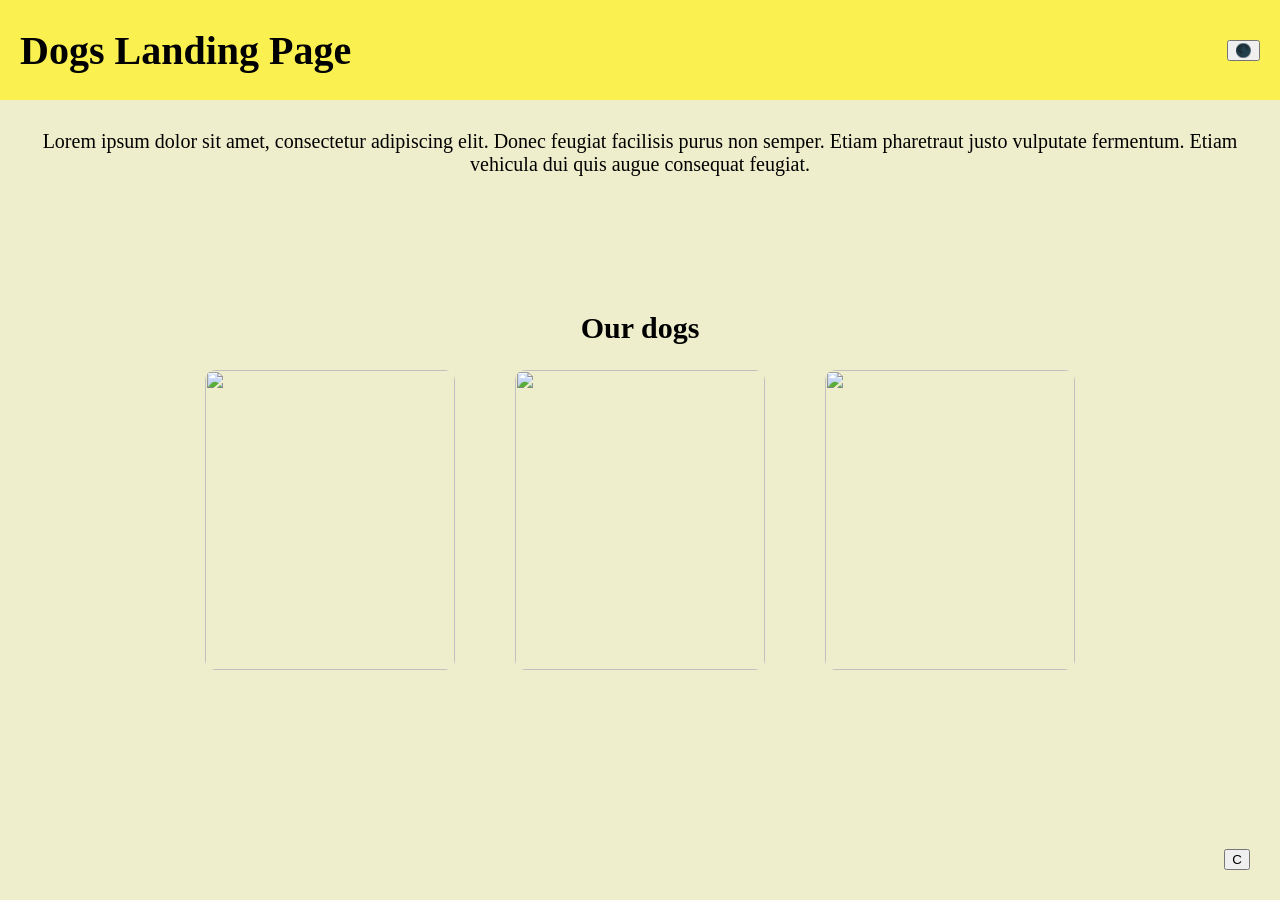
==== index.html @ 4f8bdd72 "Add load-content.js with content object" ====
<!DOCTYPE html>
<html lang="en">

<head>
  <meta charset="utf-8">
  <title>Dogs Landing Page</title>
  <link rel="stylesheet" href="style.css" />
</head>

<body>
  <header>
    <h1>Dogs Landing Page</h1>
    <button id="theme-button">🌑</button>
  </header>

  <section id="hero">
    <h2>Our dogs</h2>
    <div id="hero-images">
      <img src="https://images.dog.ceo/breeds/terrier-yorkshire/n02094433_2114.jpg" />
      <img src="https://images.dog.ceo/breeds/segugio-italian/n02090722_001.jpg" />
      <img src="https://images.dog.ceo/breeds/shihtzu/n02086240_1170.jpg" />
    </div>
  </section>

  <button id="console-button">C</button>

  <script src="script.js"></script>
  <script src="load-content.js"></script>
</body>

</html>
---- style.css ----
body {
  background-color: rgb(238, 238, 204);
  margin: 0;
  padding: 0;
  font-size: 20px;
}

header {
  background-color: #FAF151;
  height: 100px;
  display: flex;
  justify-content: space-between;
  align-items: center;
  padding: 0 20px;
}

h1 {
  margin: 0;
}

p {
  text-align: center;
  padding: 10px;
}

img {
  height: 300px;
  width: 250px;
}

#hero {
  margin-top: 50px;
  display: flex;
  flex-direction: column;
  align-items: center;
  padding: 50px;
}

#hero-images {
  display: flex;
  gap: 60px;
}

#hero-images img {
  border-radius: 10px;
}

#console-button {
  position: fixed;
  right: 30px;
  bottom: 30px;
}
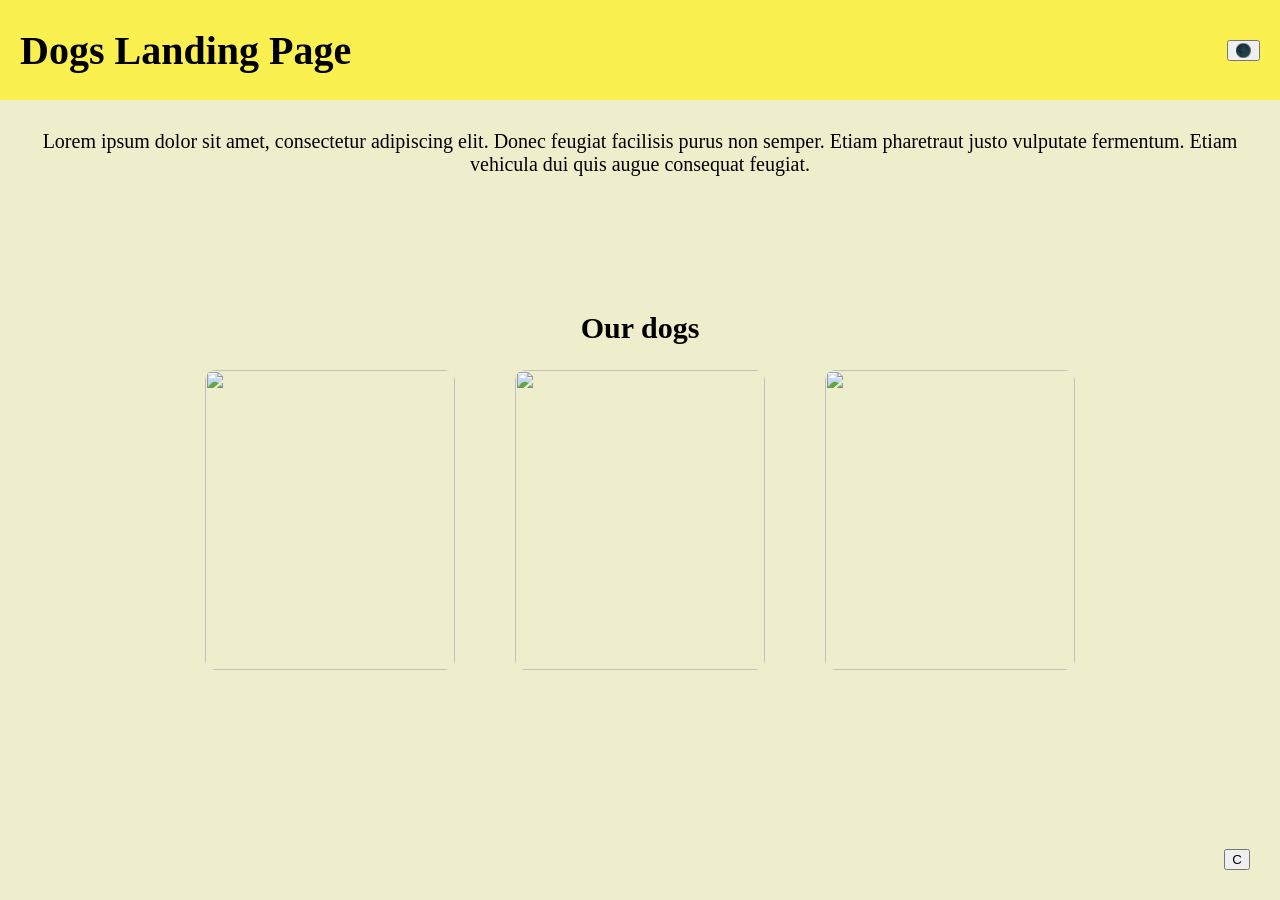
==== commit 411e56fc: "Change title and h1 with JS" ====
--- a/index.html
+++ b/index.html
@@ -3,13 +3,13 @@
 
 <head>
   <meta charset="utf-8">
-  <title>Dogs Landing Page</title>
+  <title></title>
   <link rel="stylesheet" href="style.css" />
 </head>
 
 <body>
   <header>
-    <h1>Dogs Landing Page</h1>
+    <h1></h1>
     <button id="theme-button">🌑</button>
   </header>
 
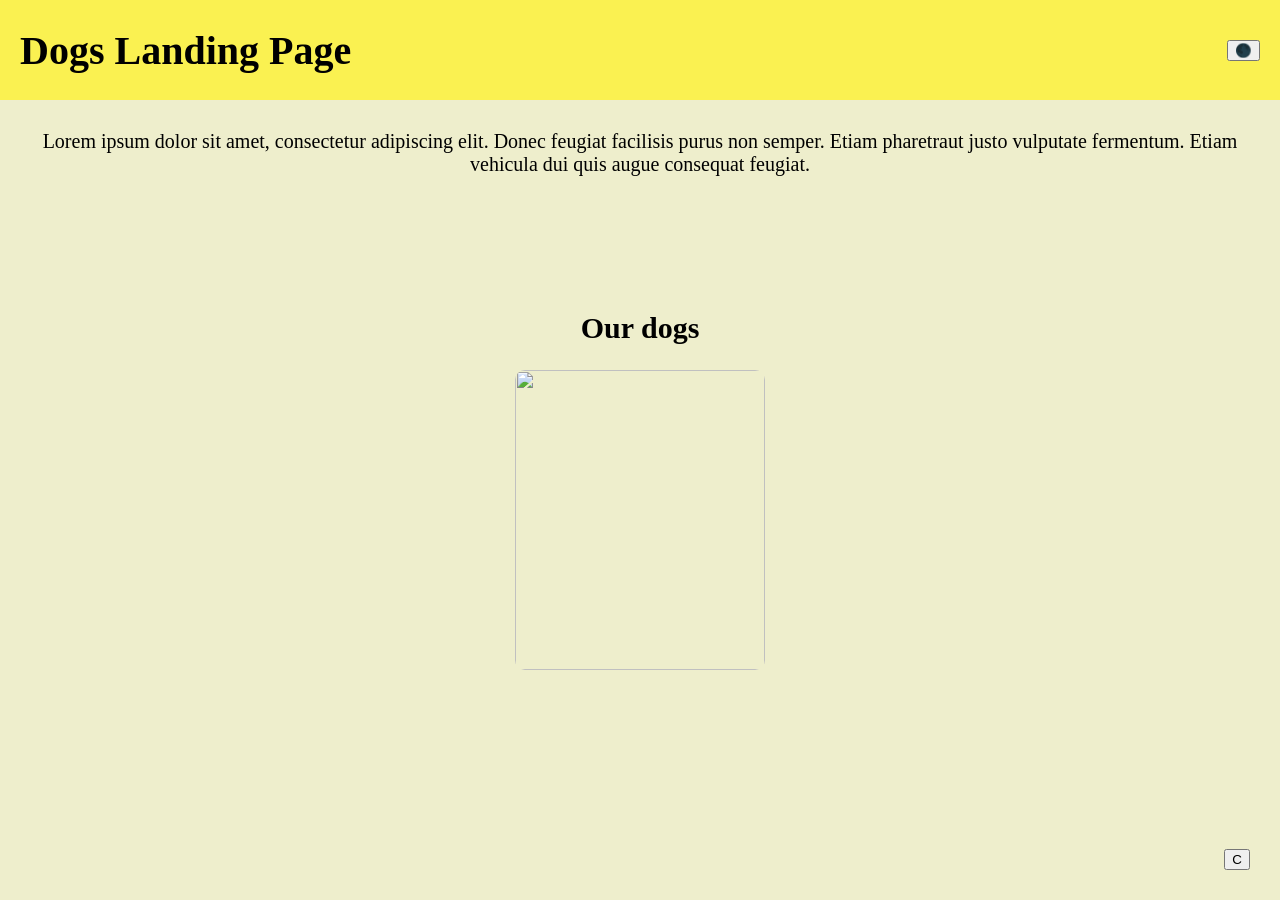
==== commit 9ab8c92a: "Add image from JS" ====
--- a/index.html
+++ b/index.html
@@ -14,11 +14,8 @@
   </header>
 
   <section id="hero">
-    <h2>Our dogs</h2>
+    <h2></h2>
     <div id="hero-images">
-      <img src="https://images.dog.ceo/breeds/terrier-yorkshire/n02094433_2114.jpg" />
-      <img src="https://images.dog.ceo/breeds/segugio-italian/n02090722_001.jpg" />
-      <img src="https://images.dog.ceo/breeds/shihtzu/n02086240_1170.jpg" />
     </div>
   </section>
 
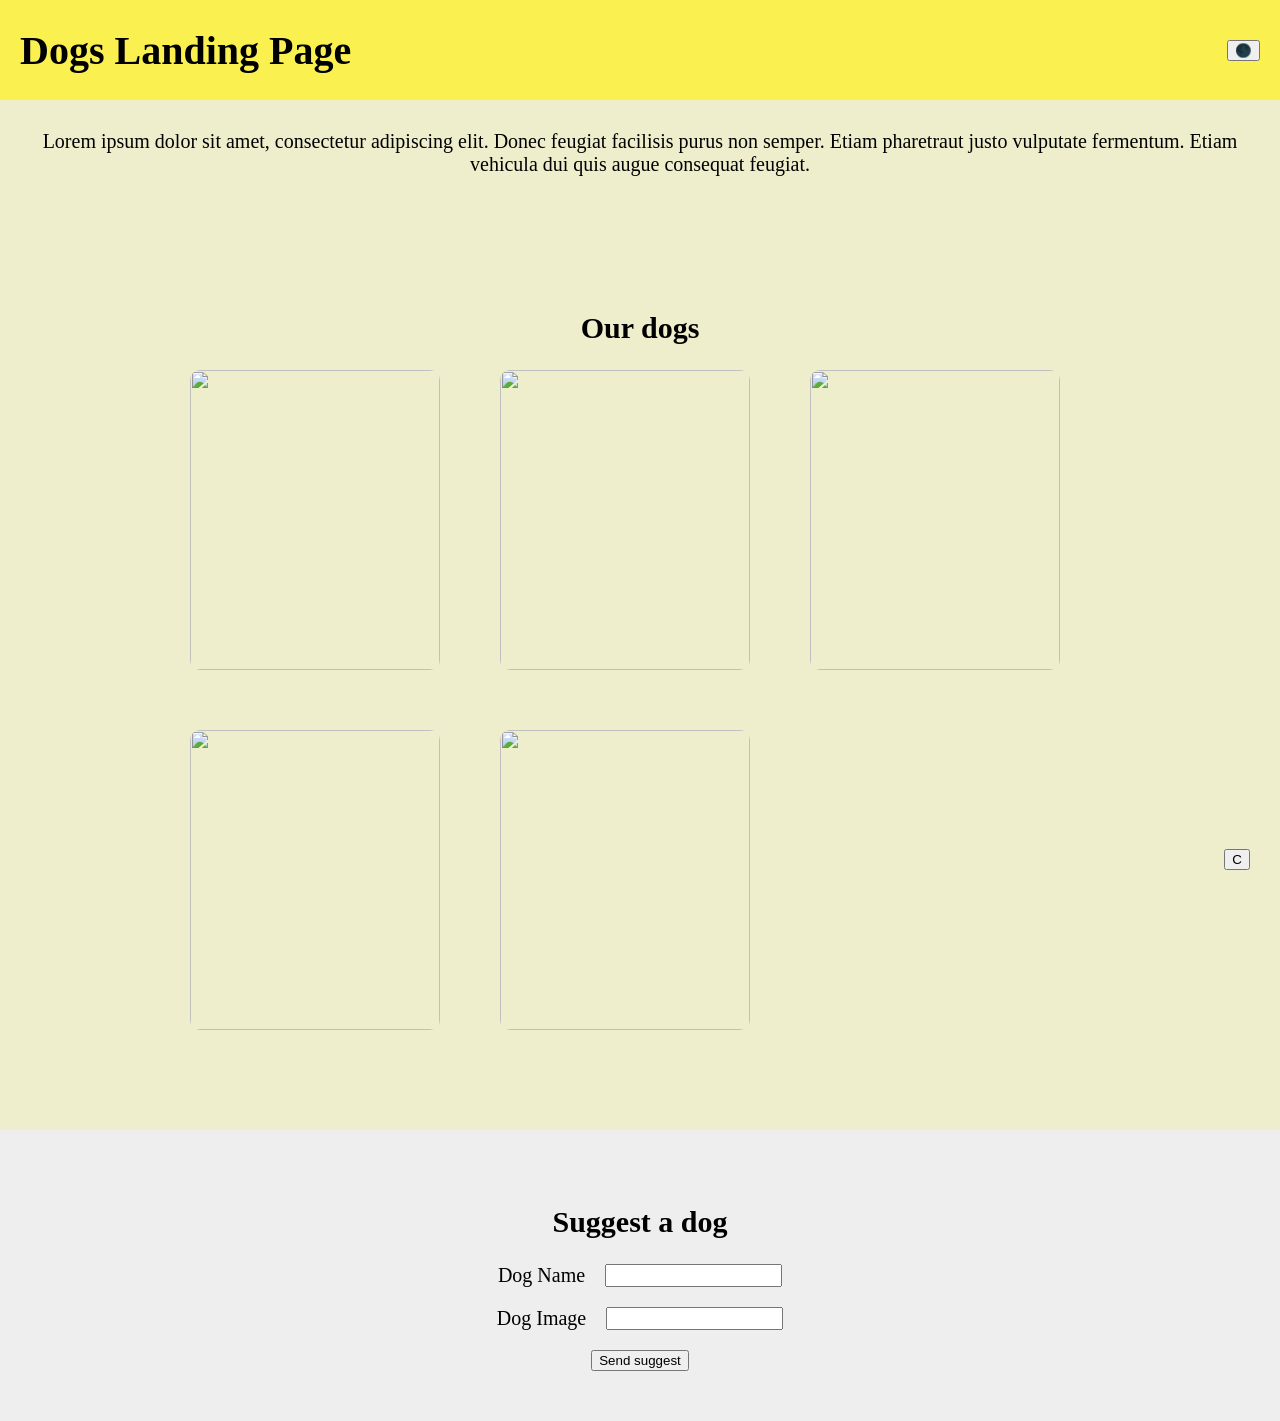
==== commit 06f412b7: "Add section for suggesting a dog" ====
--- a/index.html
+++ b/index.html
@@ -13,10 +13,27 @@
     <button id="theme-button">🌑</button>
   </header>
 
-  <section id="hero">
+  <section id="hero" class="my-section">
     <h2></h2>
     <div id="hero-images">
     </div>
+  </section>
+
+  <section id="suggest-dog" class="my-section gray">
+    <h2>Suggest a dog</h2>
+    <form id="dog-form">
+      <div>
+        <label for="dog-name">Dog Name</label>
+        <input type="text" id="dog-name">
+      </div>
+      <div>
+        <label for="dog-image">Dog Image</label>
+        <input type="text" id="dog-image">
+      </div>
+      <div>
+        <input type="submit" value="Send suggest">
+      </div>
+    </form>
   </section>
 
   <button id="console-button">C</button>
--- a/style.css
+++ b/style.css
@@ -28,7 +28,7 @@
   width: 250px;
 }
 
-#hero {
+.my-section {
   margin-top: 50px;
   display: flex;
   flex-direction: column;
@@ -36,8 +36,14 @@
   padding: 50px;
 }
 
+.gray {
+  background: #EEE;
+}
+
 #hero-images {
   display: flex;
+  flex-wrap: wrap;
+  max-width: 900px;
   gap: 60px;
 }
 
@@ -50,3 +56,15 @@
   right: 30px;
   bottom: 30px;
 }
+
+#dog-form {
+  display: flex;
+  flex-direction: column;
+  align-items: center;
+  gap: 20px;
+}
+
+#dog-form div {
+  display: flex;
+  gap: 20px;
+}
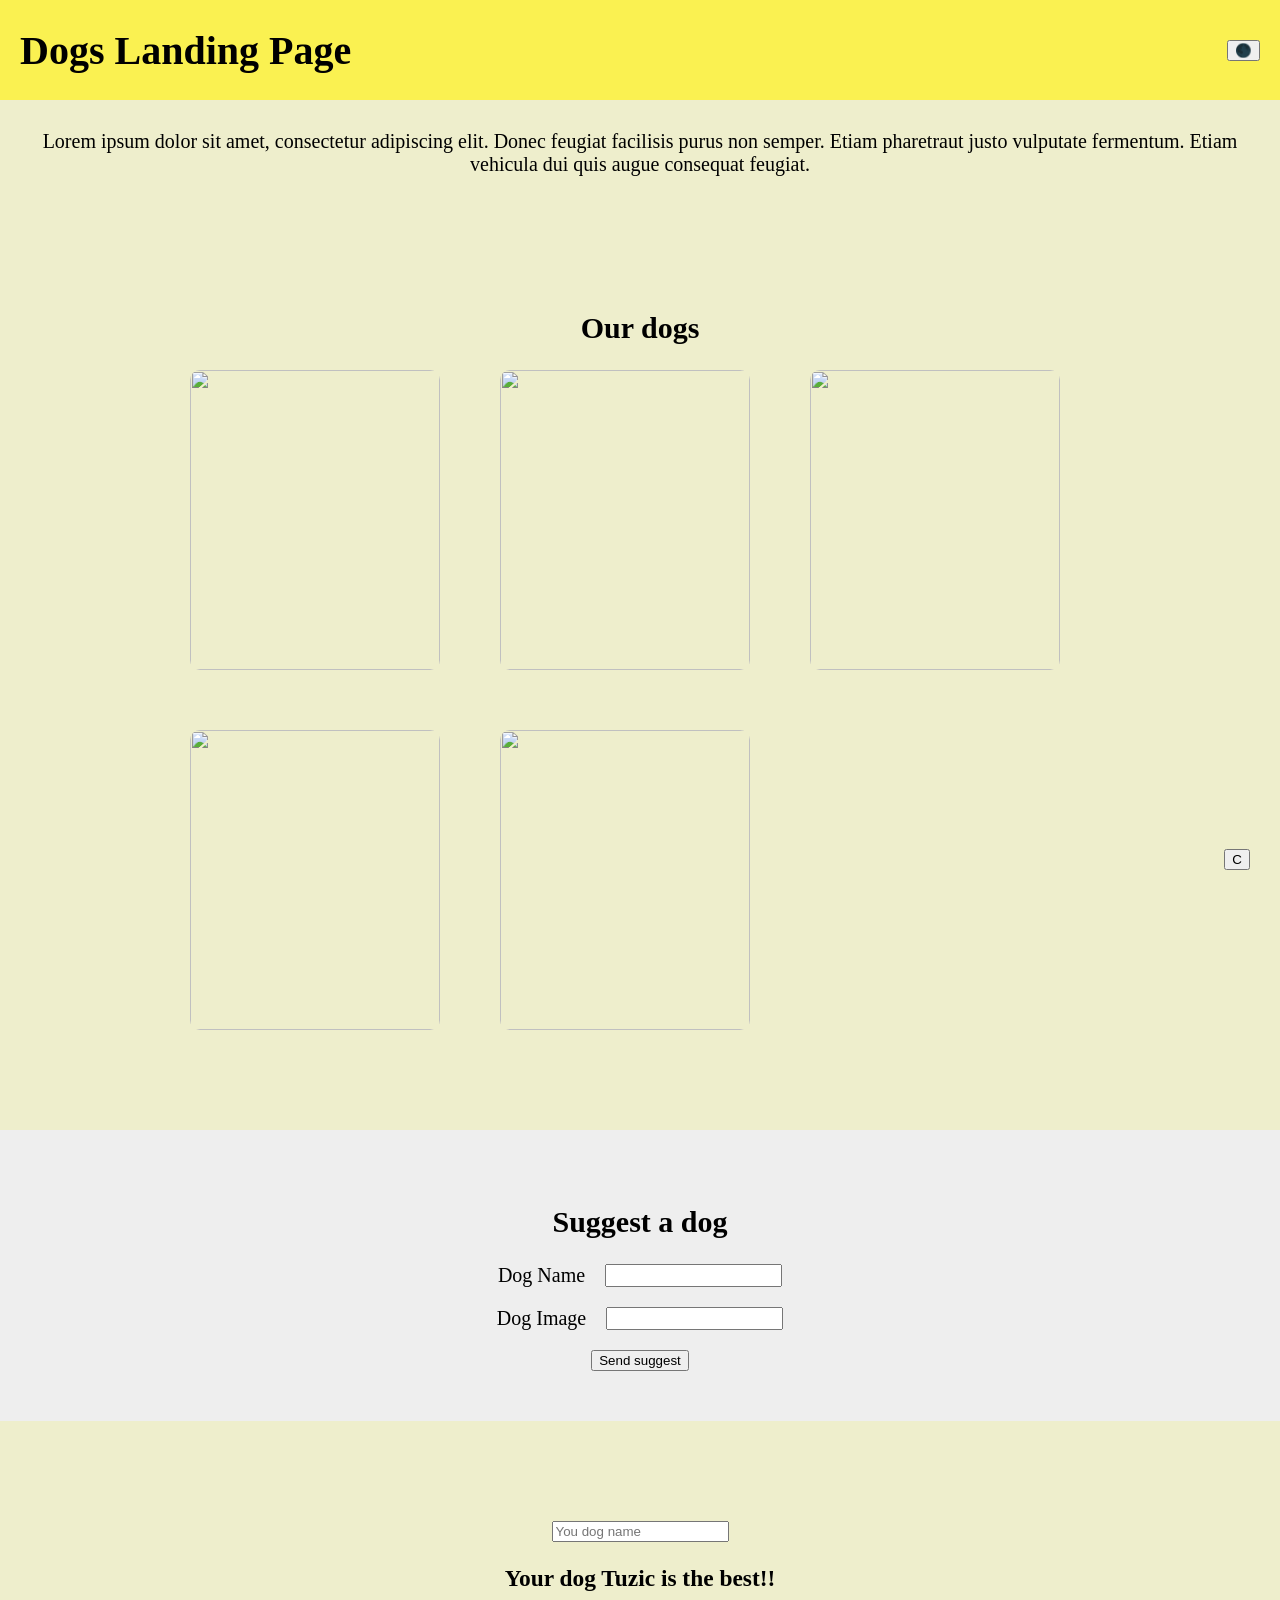
==== commit d98114cb: "Add best dog section with temporar text" ====
--- a/index.html
+++ b/index.html
@@ -36,6 +36,11 @@
     </form>
   </section>
 
+  <section id="my-dog" class="my-section">
+    <input placeholder="You dog name" >
+    <h3 id="best-dog"></h3>
+  </section>
+
   <button id="console-button">C</button>
 
   <script src="script.js"></script>
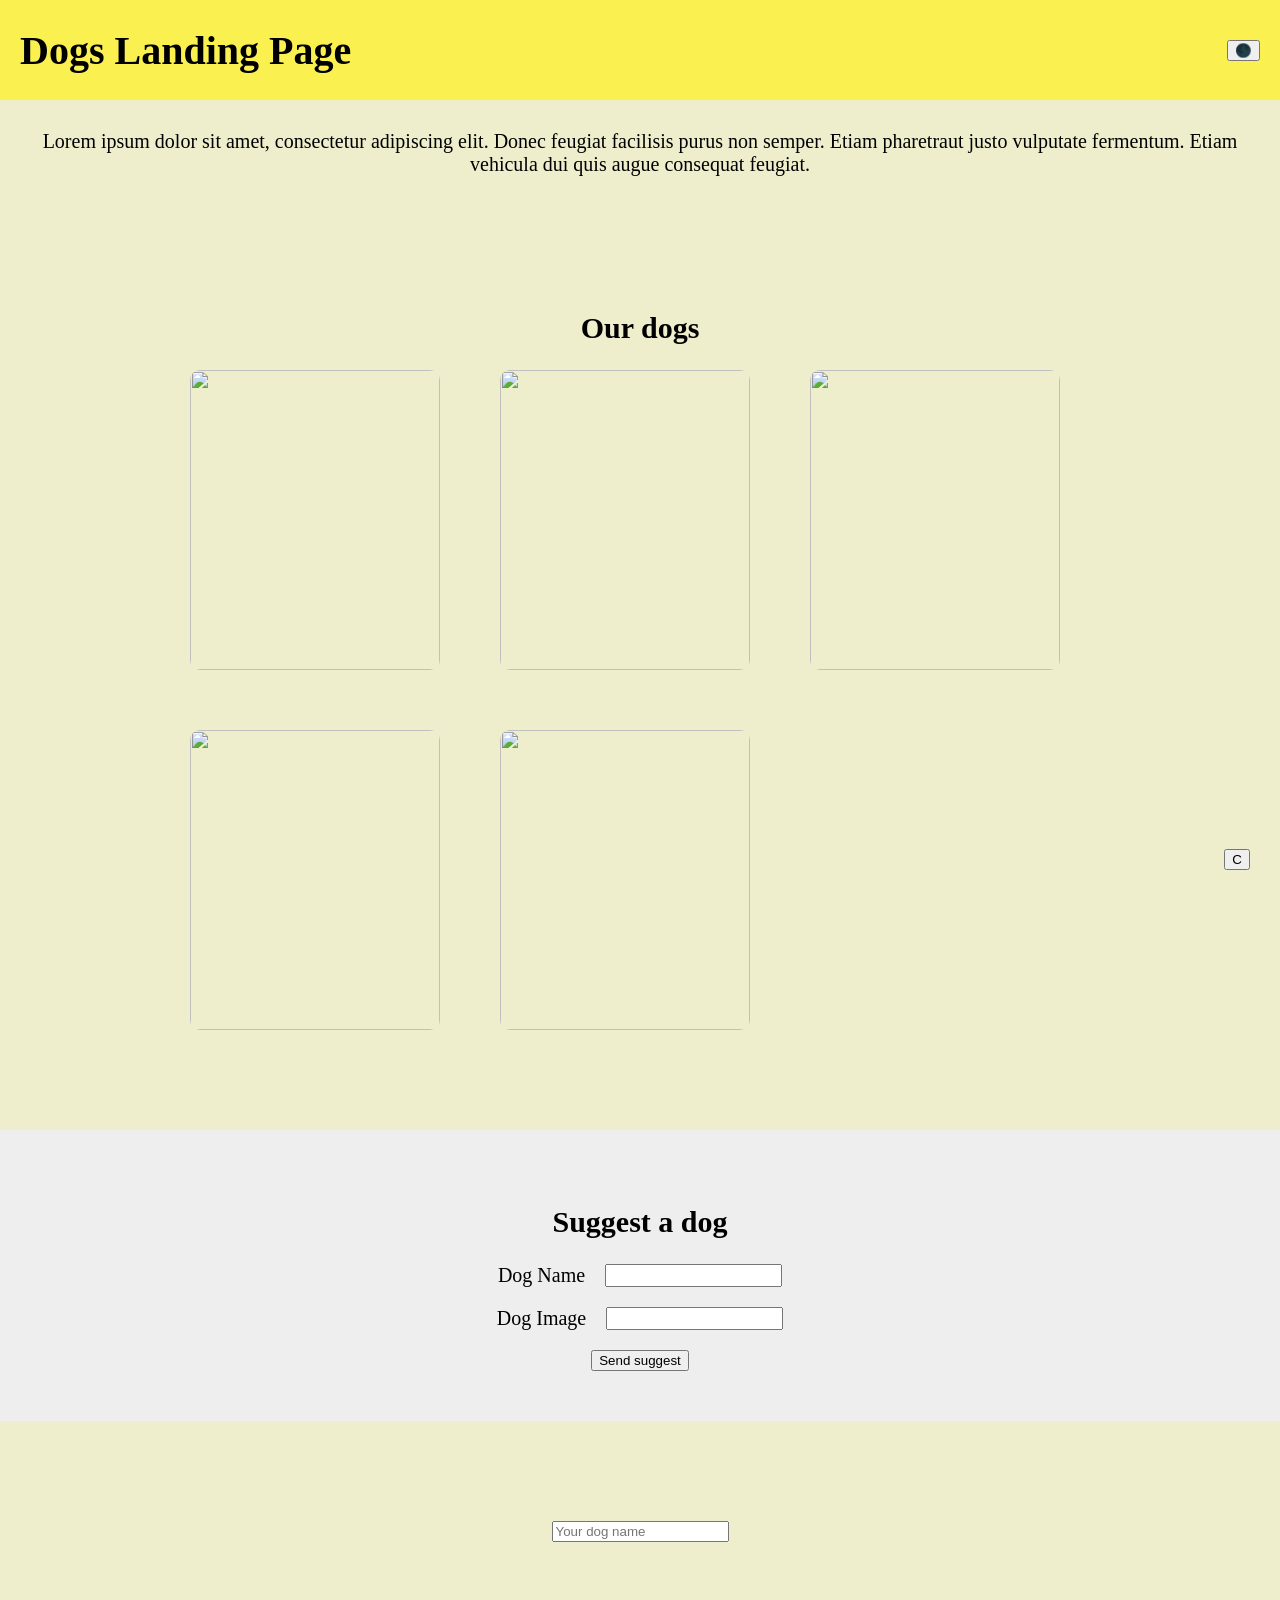
==== commit f161c8cd: "Dynamic dog name" ====
--- a/index.html
+++ b/index.html
@@ -37,7 +37,7 @@
   </section>
 
   <section id="my-dog" class="my-section">
-    <input placeholder="You dog name" >
+    <input id="your-dog" placeholder="Your dog name" >
     <h3 id="best-dog"></h3>
   </section>
 
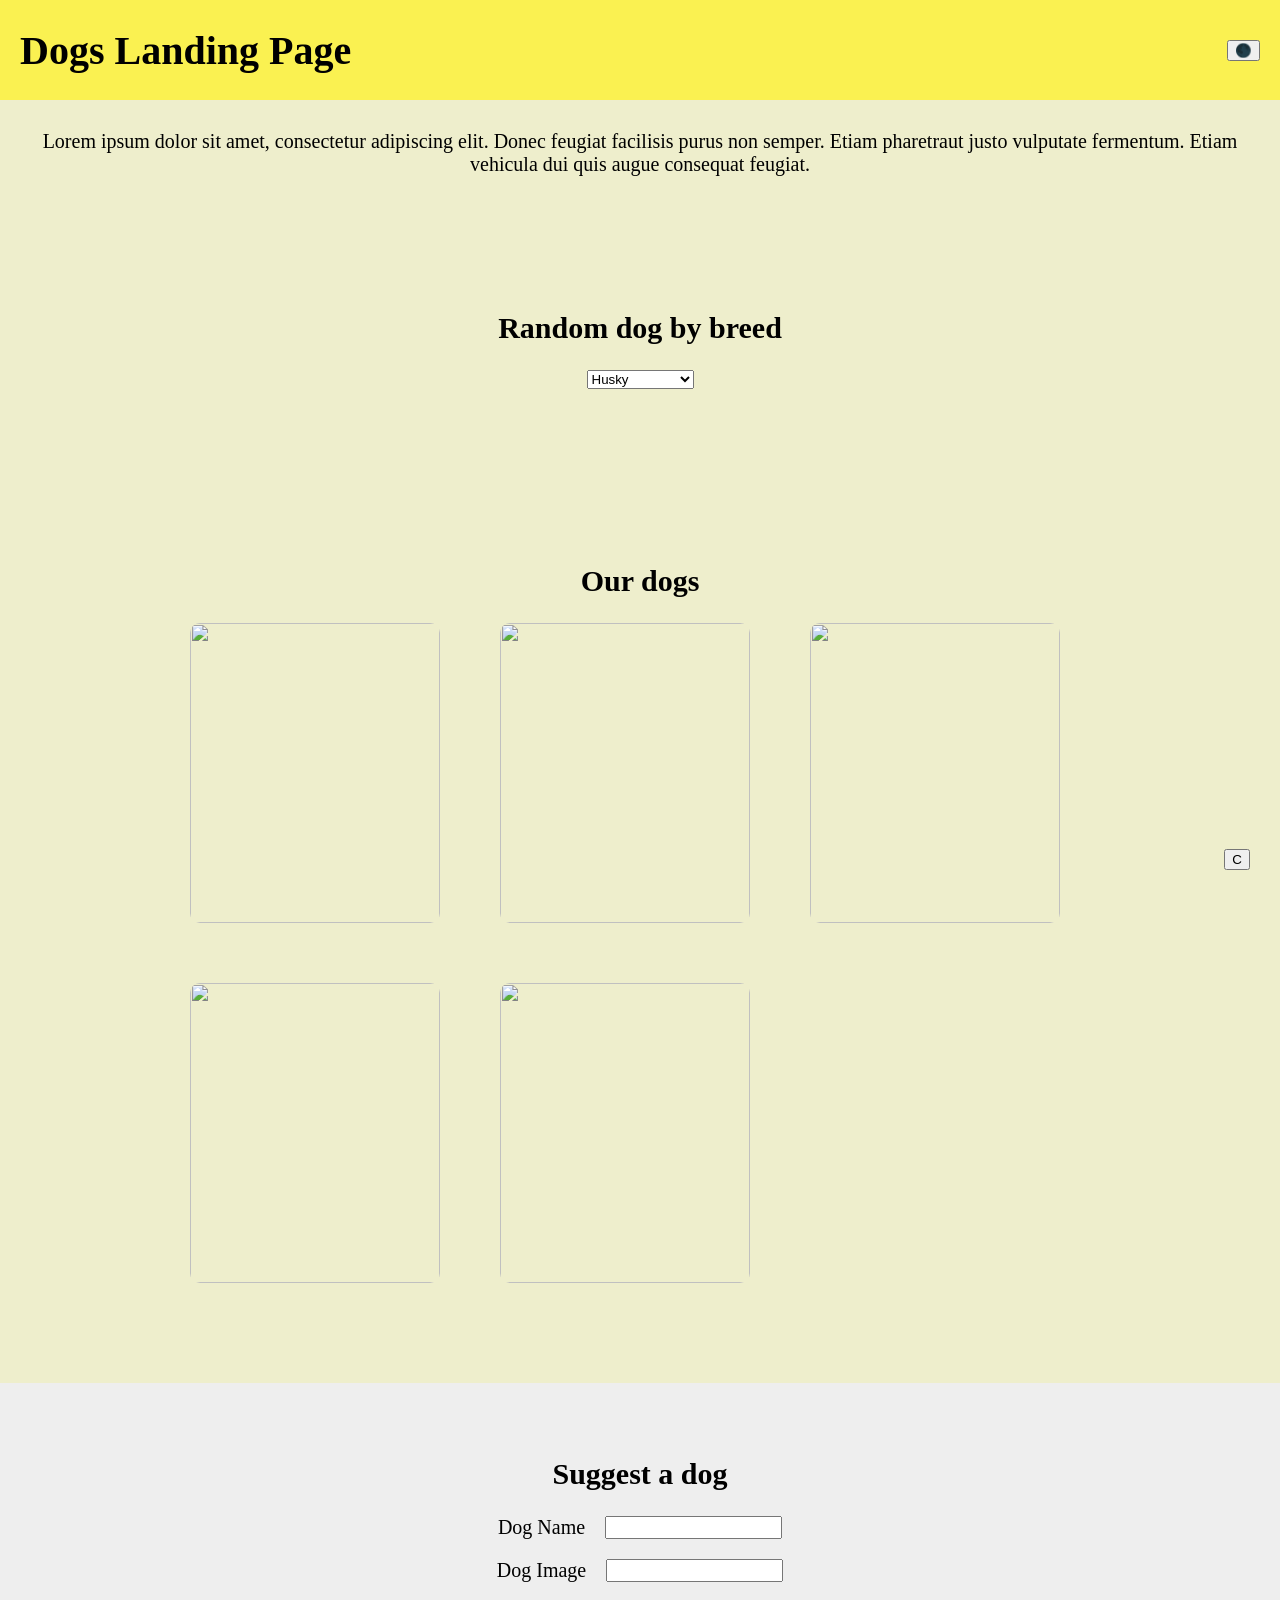
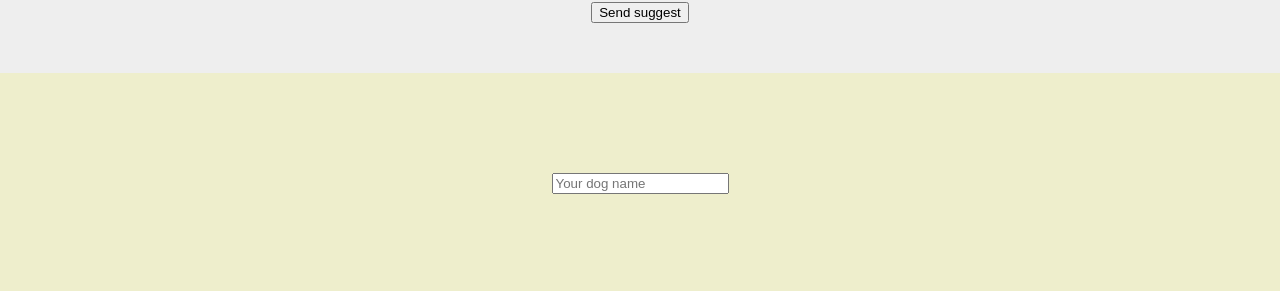
==== commit 82aba68d: "Fetch random image by breed, show image in html" ====
--- a/index.html
+++ b/index.html
@@ -12,6 +12,15 @@
     <h1></h1>
     <button id="theme-button">🌑</button>
   </header>
+
+  <section class="my-section" id="breed-section">
+    <h2>Random dog by breed</h2>
+    <select name="breed" id="breed">
+      <option value="husky">Husky</option>
+      <option value="kombai">Kombai Breed</option>
+      <option value="mix">Mix</option>
+    </select>
+  </section>
 
   <section id="hero" class="my-section">
     <h2></h2>
@@ -37,7 +46,7 @@
   </section>
 
   <section id="my-dog" class="my-section">
-    <input id="your-dog" placeholder="Your dog name" >
+    <input id="your-dog" placeholder="Your dog name">
     <h3 id="best-dog"></h3>
   </section>
 
@@ -45,6 +54,7 @@
 
   <script src="script.js"></script>
   <script src="load-content.js"></script>
+  <script src="dog-api.js"></script>
 </body>
 
 </html>
--- a/style.css
+++ b/style.css
@@ -47,6 +47,7 @@
   gap: 60px;
 }
 
+#breed-section img,
 #hero-images img {
   border-radius: 10px;
 }
@@ -68,3 +69,7 @@
   display: flex;
   gap: 20px;
 }
+
+.breed-image {
+  margin-top: 2rem;
+}
